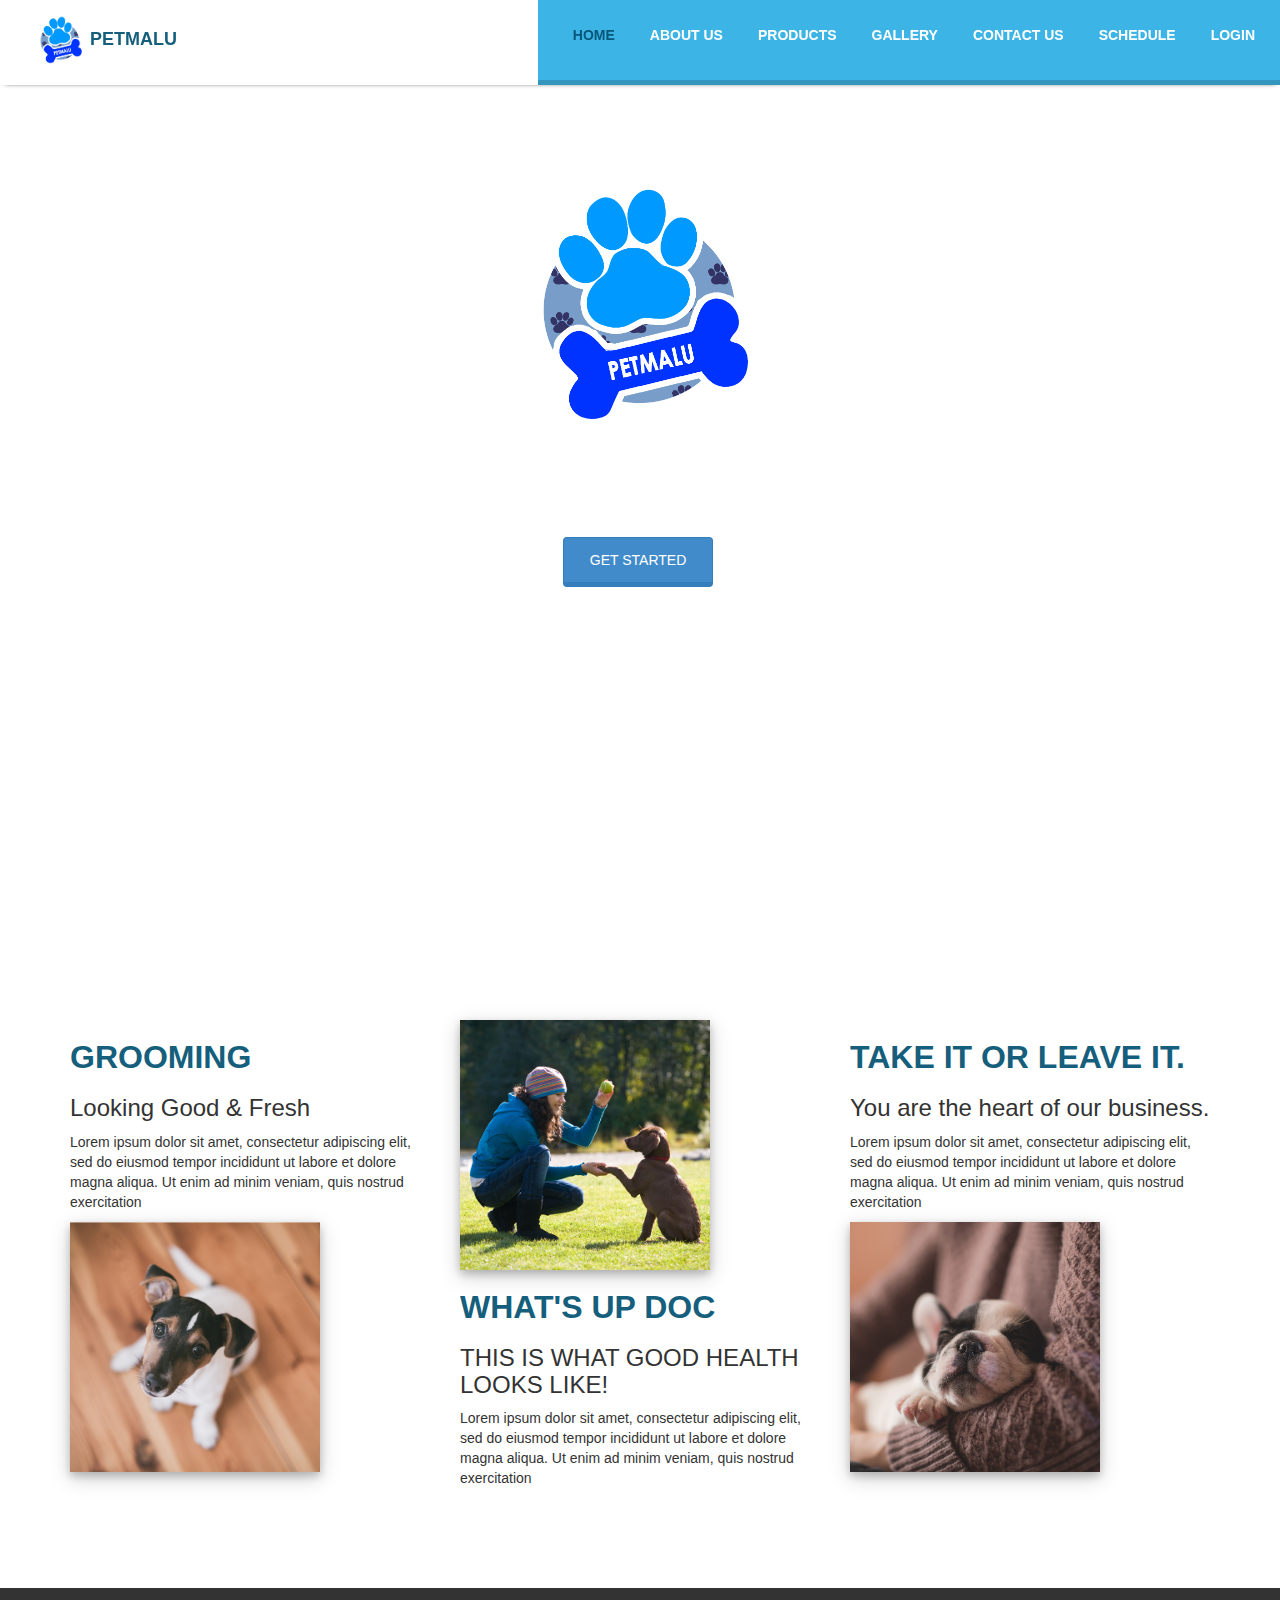
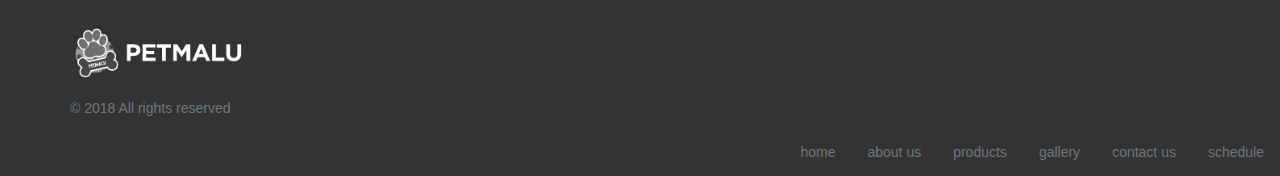
==== index.html @ 25ae1b32 "Fixed click logo with session returns to html without session" ====
<!DOCTYPE html>
<html>
    <head>
        <meta charset="utf-8">
        <meta name="viewport" content="width=device-width, maximum-scale=1">
        <title>Pet Shop</title>
        <script type="text/javascript" src="js/jquery/jquery.min.js"></script>
        <script type="text/javascript" src="js/bootstrap/bootstrap.min.js"></script>
        <script type="text/javascripdt" src="js/bootstrap/jquery.1.8.3.min.js"></script>
        
        <link rel="stylesheet" type="text/css" href="css/bootstrap/bootstrap.css">
        <link rel="stylesheet" type="text/css" href="css/style.css">
        <link rel="stylesheet" type="text/css" href="css/bootstrap/font-awesome.css">
        <link rel="icon" href="images/logo.png" type="image/png">
        <link rel="shortcut icon" href="favicon.io" type="img/x-icon">
        <script src="js/login.js"></script>
    </head>
    <body>
        <!-- NAVIGATION BAR -->
        <nav class="navbar navbar-default navbar-fixed-top">
            <div class="container-fluid">
                <div class="navbar-header">
                    <button type="button" class="navbar-toggle collapsed" data-toggle="collapse" data-target="#bs-example-navbar-collapse-1" aria-expanded="false">
                    <span class="sr-only">Toggle navigation</span>
                    <span class="icon-bar"></span>
                    <span class="icon-bar"></span>
                    <span class="icon-bar"></span>
                    </button>
                    <a class="navbar-brand" href="index.html">
                        <img src="images/logo.png">
                        petmalu
                    </a>
                </div>
                <div class="collapse navbar-collapse" id="bs-example-navbar-collapse-1">
                    <ul class="nav navbar-nav navbar-right">
                        <li class="active"><a href="#">home<span class="sr-only">(current)</span></a></li>
                        <li><a href="about-us.html">about us</a></li>
                        <li><a href="products.html">products</a></li>
                        <li><a href="gallery.html">gallery</a></li>
                        <li><a href="contact-us.html">contact us</a></li>
                        <li><a href="schedule.html">schedule</a></li>
                        <li><a href="#" data-toggle="modal" data-target="#getstarted">login</a></li>
                    </ul>
                </div>
            </div>
        </nav>
        <!--LOGIN MODAL -->
        <!-- Modal -->
        <div class="modal fade" id="getstarted" tabindex="-1" role="dialog" aria-labelledby="myLargeModalLabel" aria-hidden="true">
            <div class="modal-dialog modal-lg">
                <div class="modal-content">
                    <div class="modal-header">
                        <button type="button" class="close" data-dismiss="modal" aria-hidden="true">
                        ×</button>
                        <center>
                        <img src="images/logo.png" style="width: 100px; height: 100px;">
                        </center>
                        <h4 class="modal-title" id="myModalLabel">
                    </div>
                    <div class="modal-body">
                        <div class="row">
                            <div class="col-md-12" >
                                <!-- Nav tabs -->
                                <ul class="nav nav-tabs">
                                    <li class="active"><a href="#Login" data-toggle="tab">Login</a></li>
                                    <li><a href="#Registration" data-toggle="tab">Registration</a></li>
                                </ul>
                                <!-- Tab panes -->
                                <div class="tab-content">
                                    <div class="tab-pane active" id="Login">
                                        <form role="form" class="form-horizontal" action="login.php" method="post">
                                            <div class="form-group">
                                                <label for="email" class="col-sm-2 control-label">
                                                Email</label>
                                                <div class="col-sm-10">
                                                    <input type="email" name="email" class="form-control" id="email" placeholder="Email" />
                                                </div>
                                            </div>
                                            <div class="form-group">
                                                <label for="exampleInputPassword1" class="col-sm-2 control-label">
                                                Password</label>
                                                <div class="col-sm-10">
                                                    <input type="password" name="password" class="form-control" id="password" placeholder="Password" />
                                                </div>
                                            </div>
                                            <span class='label label-danger' id="loginError"></span><br> 
                                            <div class="row">
                                                <div class="col-sm-2">
                                                </div>
                                                <div class="col-sm-10">
                                                    <button type="submit" id="btnLogin" name="submit" class="btn btn-primary btn-sm" style="height: 40px;">
                                                    Submit</button><br>
                                                    <a href=""">Forgot your password?</a>
                                                </div>
                                            </div>
                                        </form>
                                    </div>
                                    <div class="tab-pane" id="Registration">
                                        <form role="form" class="form-horizontal" method="post" action="register.php" enctype="multipart/form-data">
                                            <div class="form-group">
                                                <label for="email" class="col-sm-2 control-label">
                                                Name</label>
                                                <div class="col-sm-10">
                                                    <div class="row">
                                                        <div class="col-sm-12">
                                                            <input type="text" name="userName" class="form-control" placeholder="Name" />
                                                        </div>
                                                    </div>
                                                </div>
                                            </div>
                                            <div class="form-group">
                                                <label for="age" class="col-sm-2 control-label">
                                                Age</label>
                                                <div class="col-sm-10">
                                                    <input type="number" name="userAge" class="form-control" id="age" placeholder="Age" min="0" />
                                                </div>
                                            </div>
                                            <div class="form-group">
                                                <label for="address" class="col-sm-2 control-label">
                                                Address</label>
                                                <div class="col-sm-10">
                                                    <input type="text" name="userAddress" class="form-control" id="address" placeholder="Address" />
                                                </div>
                                            </div>
                                            <div class="form-group">
                                                <label for="birthday" class="col-sm-2 control-label">
                                                Birthday</label>
                                                <div class="col-sm-10">
                                                    <input type="date" name="userBirthday" class="form-control" id="birthday" placeholder="" />
                                                </div>
                                            </div>
                                            <div class="form-group">
                                                <label for="email" class="col-sm-2 control-label">
                                                Email</label>
                                                <div class="col-sm-10">
                                                    <input type="email" name="userEmail" class="form-control" id="regEmail" placeholder="Email" />
                                                </div>
                                            </div>
                                            <div class="form-group">
                                                <label for="password" class="col-sm-2 control-label">
                                                Password</label>
                                                <div class="col-sm-10">
                                                    <input type="password" name="userPassword" class="form-control" id="password" placeholder="" />
                                                </div>
                                            </div>
                                            <div class="form-group">
                                                <form action="upload.php" method="post" enctype="multipart/form-data">
                                                    <label for="upload" class="col-sm-4 control-label">
                                                    Select image of your pet to upload:</label>
                                                    <div class="col-sm-8">
                                                        <input type="file" name="userImage" id="fileToUpload"  style="padding-bottom: 10px;">
                                                        <input type="submit" value="Upload Image" name="userImage" class="upload-btn">
                                                    </div>
                                                </div>
                                                <div class="form-group">
                                                    <label for="pet-name" class="col-sm-2 control-label">
                                                    Pet's name</label>
                                                    <div class="col-sm-10">
                                                        <input type="text" name="userPetName" class="form-control" id="pet-name" placeholder="" />
                                                    </div>
                                                </div>
                                                <div class="form-group">
                                                    <label for="breed" class="col-sm-2 control-label">
                                                    Breed</label>
                                                    <div class="col-sm-10">
                                                        <input type="text" name="userPetBreed" class="form-control" id="breed" placeholder="" />
                                                    </div>
                                                </div>
                                                <div class="form-group">
                                                    <label for="size" class="col-sm-2 control-label">
                                                    Size of your pet</label>
                                                    <div class="col-sm-10">
                                                        <div class="radio">
                                                            <label><input type="radio" name="userPetSize" value="Small">Small</label>
                                                        </div>
                                                        <div class="radio">
                                                            <label><input type="radio" name="userPetSize" value="Medium">Medium</label>
                                                        </div>
                                                        <div class="radio">
                                                            <label><input type="radio" name="userPetSize" value="Large">Large</label>
                                                        </div>
                                                    </div>
                                                </div>
                                                <div class="form-group">
                                                    <label for="color" class="col-sm-2 control-label">
                                                    Color</label>
                                                    <div class="col-sm-6">
                                                        <input type="text" class="form-control" name="userPetColor" id="color" placeholder="" />
                                                    </div>
                                                </div>
                                            <div class="row">
                                                <div class="col-sm-2">
                                                </div>
                                                <div class="col-sm-150">
                                                   <button type="submit" name="regSubmit" class="btn btn-primary btn-sm" style="height: 40px;">
                                                    Submit</button>
                                                    <button type="button" class="btn btn-default btn-sm" style="height: 40px;">
                                                    Cancel</button>
                                                    </form>
                                                </div>
                                            </div>
                                        </form>
                                    </div>
                                </div>
                            </div>
                        </div>
                    </div>
                    <div class="modal-footer">
                    </div>
                </div>
            </div>
        </div>
        <div class="overlay">
            <div class="container">
                <figure class="logo">
                    <a href="#"><img src="images/logo.png" alt=""></a>
                </figure>
                <!-- <h1 class="animated fadeInDown delay-07s">PETMALU</h1> -->
                <h1>YOUR ONE STOP PETSHOP</h1>
                <button type="button" class="btn btn-primary" data-toggle="modal" data-target="#getstarted">
                
                GET STARTED
                </button>
                <i class="fa fa-user-alt"></i>
            </div>
        </div>
        <!-- CAROUSEL -->
        <div id="myCarousel" class="carousel slide" data-ride="carousel">
            <!-- Indicators -->
            <ol class="carousel-indicators">
                <li data-target="#myCarousel" data-slide-to="0" class="active"></li>
                <li data-target="#myCarousel" data-slide-to="1"></li>
                <li data-target="#myCarousel" data-slide-to="2"></li>
            </ol>
            <!-- Wrapper for slides -->
            <div class="carousel-inner">
                <div class="item active">
                    <img src="images/slide1.jpg" alt="Los Angeles">
                </div>
                <div class="item">
                    <img src="images/slide2.jpg" alt="Chicago">
                </div>
                <div class="item">
                    <img src="images/slide3.jpg" alt="New York">
                </div>
            </div>
        </div>
        <section>
            <div class="container">
                <div class="row">
                    <div class="col-md-4 home-img" style="padding-top: 30px;">
                        <h1>grooming</h1>
                        <h3>Looking Good & Fresh</h3>
                        <p>
                            Lorem ipsum dolor sit amet, consectetur adipiscing elit, sed do eiusmod tempor incididunt ut labore et dolore magna aliqua. Ut enim ad minim veniam, quis nostrud exercitation
                        </p>
                        <img src="images/grooming-1.jpg">
                    </div>
                    <div class="col-md-4 home-img" style="padding-top: 30px;">
                        <img src="images/training.jpg">
                        <h1>what's up doc</h1>
                        <h3>THIS IS WHAT GOOD HEALTH LOOKS LIKE!</h3>
                        <p>
                            Lorem ipsum dolor sit amet, consectetur adipiscing elit, sed do eiusmod tempor incididunt ut labore et dolore magna aliqua. Ut enim ad minim veniam, quis nostrud exercitation
                        </p>
                        
                    </div>
                    <div class="col-md-4 home-img" style="padding-top: 30px;">
                        <h1>take it or leave it.</h1>
                        <h3>You are the heart of our business.</h3>
                        <p>
                            Lorem ipsum dolor sit amet, consectetur adipiscing elit, sed do eiusmod tempor incididunt ut labore et dolore magna aliqua. Ut enim ad minim veniam, quis nostrud exercitation
                        </p>
                        <img src="images/jumbotron1.jpg">
                    </div>
                </div>
            </div>
        </section>
        <footer>
            <div class="container">
                <img src="images/logo-bnw-1.png">
                <p>&copy; 2018 All rights reserved</p>
            </div>
            <ul class="">
                <li><a href="schedule.html">schedule</a></li>
                <li><a href="contact-us.html">contact us</a></li>
                <li><a href="gallery.html">gallery</a></li>
                <li><a href="products.html">products</a></li>
                <li><a href="about-us.html">about us</a></li>
                <li class="active"><a href="index.html">home</a></li>
            </ul>
        </footer>
    </body>
</html>
---- css/style.css ----
/*GENERAL SECTION*/

h1 {
	text-transform: uppercase;
	color: #155f7d;
	font-weight: bolder;
	font-size: 32px;
}

section {
	padding-left: 30px;
	padding-right: 30px;
	padding-top: 90px;
	padding-bottom: 90px;
	margin: 0 auto;
}

/*NAVIGATION BAR*/

.navbar {
	padding-left: 20px;
	border-radius: 0px;
	margin: 0;

}

.navbar-nav {
	padding-top: 0px;
	border-bottom: 5px solid #3296bf;
}

.navbar-default {
	background-color: #fff;
	border: none;
	box-shadow:0 3px 5px -5px #000;
	text-transform: uppercase;
}
.navbar-default .navbar-nav > li > a {
	color: #fff;
	font-weight: bolder;
	font-size: 14px;
	padding-top: 25px;
	padding-bottom: 35px;
	padding-right: 20px;
}
.navbar-default .navbar-nav > li > a:hover, .navbar-default .navbar-nav > li > a:focus {
	background-color: transparent;
	color: #155f7d;
}

.navbar-default .navbar-nav > li > a:visited, .navbar-default {
	text-decoration: none;
}

.navbar-default .navbar-nav > .active > a, .navbar-default .navbar-nav > .active > a:hover, .navbar-default .navbar-nav > .active > a:focus {
	background-color: transparent;
	color: #075677;
}

.navbar-right {
	background-color: #3cb4e6;
	padding-left: 20px;
	padding-right: 20px;
}

.navbar-brand img {
	width: 50px;
	height: 50px;
	padding: 0px;
}

.navbar-default .navbar-brand:hover, .navbar-default .navbar-brand {
	color: #155f7d;
	font-weight: bolder;
}


/*CAROUSEL*/
.carousel-inner > .item > img, .carousel-inner > .item > a > img{
	display: block; 
    height: 100vh;
    width: 100vw;
    background-size: cover;
}

.overlay { 
  color:#fff;
  position:absolute;
  z-index:12;
  top:20%;
  left:0;
  width:100%;
  text-align:center;
}

.overlay img {
	width: 250px;
	height: 250px;
}

.overlay h1 {
	font-size: 70px;
	font-family: Century Gothic;
	font-weight: bold;
	color: #fff;
 	/*font-family: 'Open Sans', sans-serif;*/
}

.logo{
	/*width:130px;*/
	margin:0 auto 5px;
}

.home-img img {
	width: 250px;
	height: 250px;
	box-shadow: 0 4px 8px 0 rgba(0, 0, 0, 0.2), 0 6px 20px 0 rgba(0, 0, 0, 0.19);
}	

/*MODAL*/
.modal-content {
	.border-radius: 0px;
}

.modal-header {
	border-bottom: none;
}

.modal-footer {
	border-top: none;
}

.nav-tabs {
    margin-bottom: 15px;
}
.sign-with {
    margin-top: 25px;
    padding: 20px;
}



/*JUMBOTRON*/
.jumbotron {
	background-image: url("./../images/jumbotron12.jpg");
	background-size: cover;
	padding-top:50px;
	padding-bottom: 90px;
	padding-left: 90px;
	padding-right: 90px;
	color: #fff;
	font-size: 25px;
	margin-bottom: 0px;
} 

/*images*/
.grooming img {
	width: 250px;
	height: 250px;
	box-shadow: 0 4px 8px 0 rgba(0, 0, 0, 0.2), 0 6px 20px 0 rgba(0, 0, 0, 0.19);
}

.grooming p {
	padding-top: 10px;
}

/*pet of the month*/
/*.polaroid img {
	width: 350px;
	height: 350px;
	box-shadow: 0 4px 8px 0 rgba(0, 0, 0, 0.2), 0 6px 20px 0 rgba(0, 0, 0, 0.19);
}
*/

.polaroid  {
  width: 350px;
  height: 350px;
  box-shadow: 0 0 0 0 rgba(0, 0, 0, 0.2), 0 0px 20px 0 rgba(0, 0, 0, 0.19);
  text-align: center;
}

.polaroid:hover {
	box-shadow: 0 4px 8px 0 rgba(0, 0, 0, 0.2), 0 6px 20px 0 rgba(0, 0, 0, 0.19);
}


.container-img {
  padding: 10px;
  box-shadow: 0 4px 8px 0 rgba(0, 0, 0, 0.2), 0 6px 20px 0 rgba(0, 0, 0, 0.19);
  font-size: 20px;
  font-weight: bolder;
  color: #075677;
}



/*about us page*/
.grooming {
	padding-top: 50px;
	padding-bottom: 50px;
}


/*schedule page*/
.doctor-sched {
	padding: 30px;
}

/*BUTTONS*/
.btn-primary {
	color: #ffffff;
    background-color: #428bca;
    width: 150px;
    height: 50px;
    border-bottom: 5px solid #357ebd;
}


.btn-success {
	color: #ffffff;
    background-color: #428bca;
    width: 150px;
    height: 50px;
    border-bottom: 5px solid #357ebd;
    border-top-color: transparent;
    border-left-color: transparent;
    border-right-color: transparent;
    width: 200px;
    height: 60px;
    box-shadow:0 5px 5px -5px #000;
}

.btn-success:hover {
	background-color: #155f7d;
	 border-bottom: 5px solid #357ebd;
	 border-top-color: transparent;
    border-left-color: transparent;
    border-right-color: transparent;
}

.btn-success:active {
	background-color: #155f7d;
	 border-bottom: 5px solid #357ebd;
	 border-top-color: transparent;
    border-left-color: transparent;
    border-right-color: transparent;
}

.btn-success:visited {
	background-color: #155f7d;
	 border-bottom: 5px solid #357ebd;
	 border-top-color: transparent;
    border-left-color: transparent;
    border-right-color: transparent;
}

.btn-success:focus {
	background-color: #155f7d;
	 border-bottom: 5px solid #357ebd;
	 border-top-color: transparent;
    border-left-color: transparent;
    border-right-color: transparent;
}

.upload-btn {
	color: #ffffff;
    background-color: #3cb4e6;
    width: 150px;
    height: 30px;
    border-bottom: 5px solid #3296bf;
    border-top-color: transparent;
    border-left-color: transparent;
    border-right-color: transparent;
    width: 200px;
    box-shadow:0 5px 5px -5px #000;
}
/*schedule section*/

.grooming-pnl {
	background-image: url("./../images/slide2.jpg");
	background-size: cover;
	width: 100%;
	height: 100vh;
	margin: 0px;
	padding-top: 300px;
}

.services-pnl {
	background-image: url("./../images/slide1.jpg");
	background-size: cover;
	width: 100%;
	height: 100vh;
	margin: 0px;
	padding-top: 300px;
}

/*product page*/

.sidebar {
	background-color: #333;
	height: 100vh;
	padding-right: 0px;
	/*position: fixed;*/
}

.sidebar h3 h4 {
	color: #fff;
}

.dashboard {
	padding-top: 80px;
}

.box-panel {
	border: 2px solid #eee;
	padding: 20px;
	width: 250px;
	height: 250px;
}

.box-panel:hover {
	box-shadow: 0 4px 8px 0 rgba(0, 0, 0, 0.2), 0 6px 20px 0 rgba(0, 0, 0, 0.19);
}
.dog-food {
	padding-bottom: 50px;
}
.dog-food img {
	width: 150px;
	height: 150px;
	box-shadow: 0 4px 8px 0 rgba(0, 0, 0, 0.2), 0 6px 20px 0 rgba(0, 0, 0, 0.19);
}
/*side navigation*/
.sidenav {
	padding-top: 80px;
	padding-left: 20px;
	padding-right: 20px;

    height: 100%;
    width: 200px;
    position: fixed;
    z-index: 1;
    top: 0;
    left: 0;
    background-color: #111;
    overflow-x: hidden;
    /*text-transform: uppercase;*/
    color: #818181;
}

.sidenav a {
    padding: 6px 8px 6px 16px;
    text-decoration: none;
    font-size: 14px;
    color: #fff;
    display: block;
    /*text-transform: uppercase;*/
   
}

.sidenav a:hover {
    color: #f1f1f1;
    background-color: #3cb4e6;
}

.main {
    margin-left: 200px; 
    font-size: 28px;
    padding-top: 100px;
    padding-left: 20px;
    padding-right: 20px;
}


/*FOOTER*/
footer {
	background-color: #333;
	padding-top: 40px;

}

footer p {
	padding-top: 20px;
	color: #6c757d!important;
}

footer ul {
    list-style-type: none;
    margin: 0;
    padding: 0;
    overflow: hidden;
    background-color: #333;
}

footer li {
    float: right;
}

footer li a {
    display: block;
    color: #6c757d;
    text-align: center;
    padding: 14px 16px;
    text-decoration: none;
}

footer h1 {
	color: #fff;
}

footer img {
	width: 180px;
	height: 50px;
}
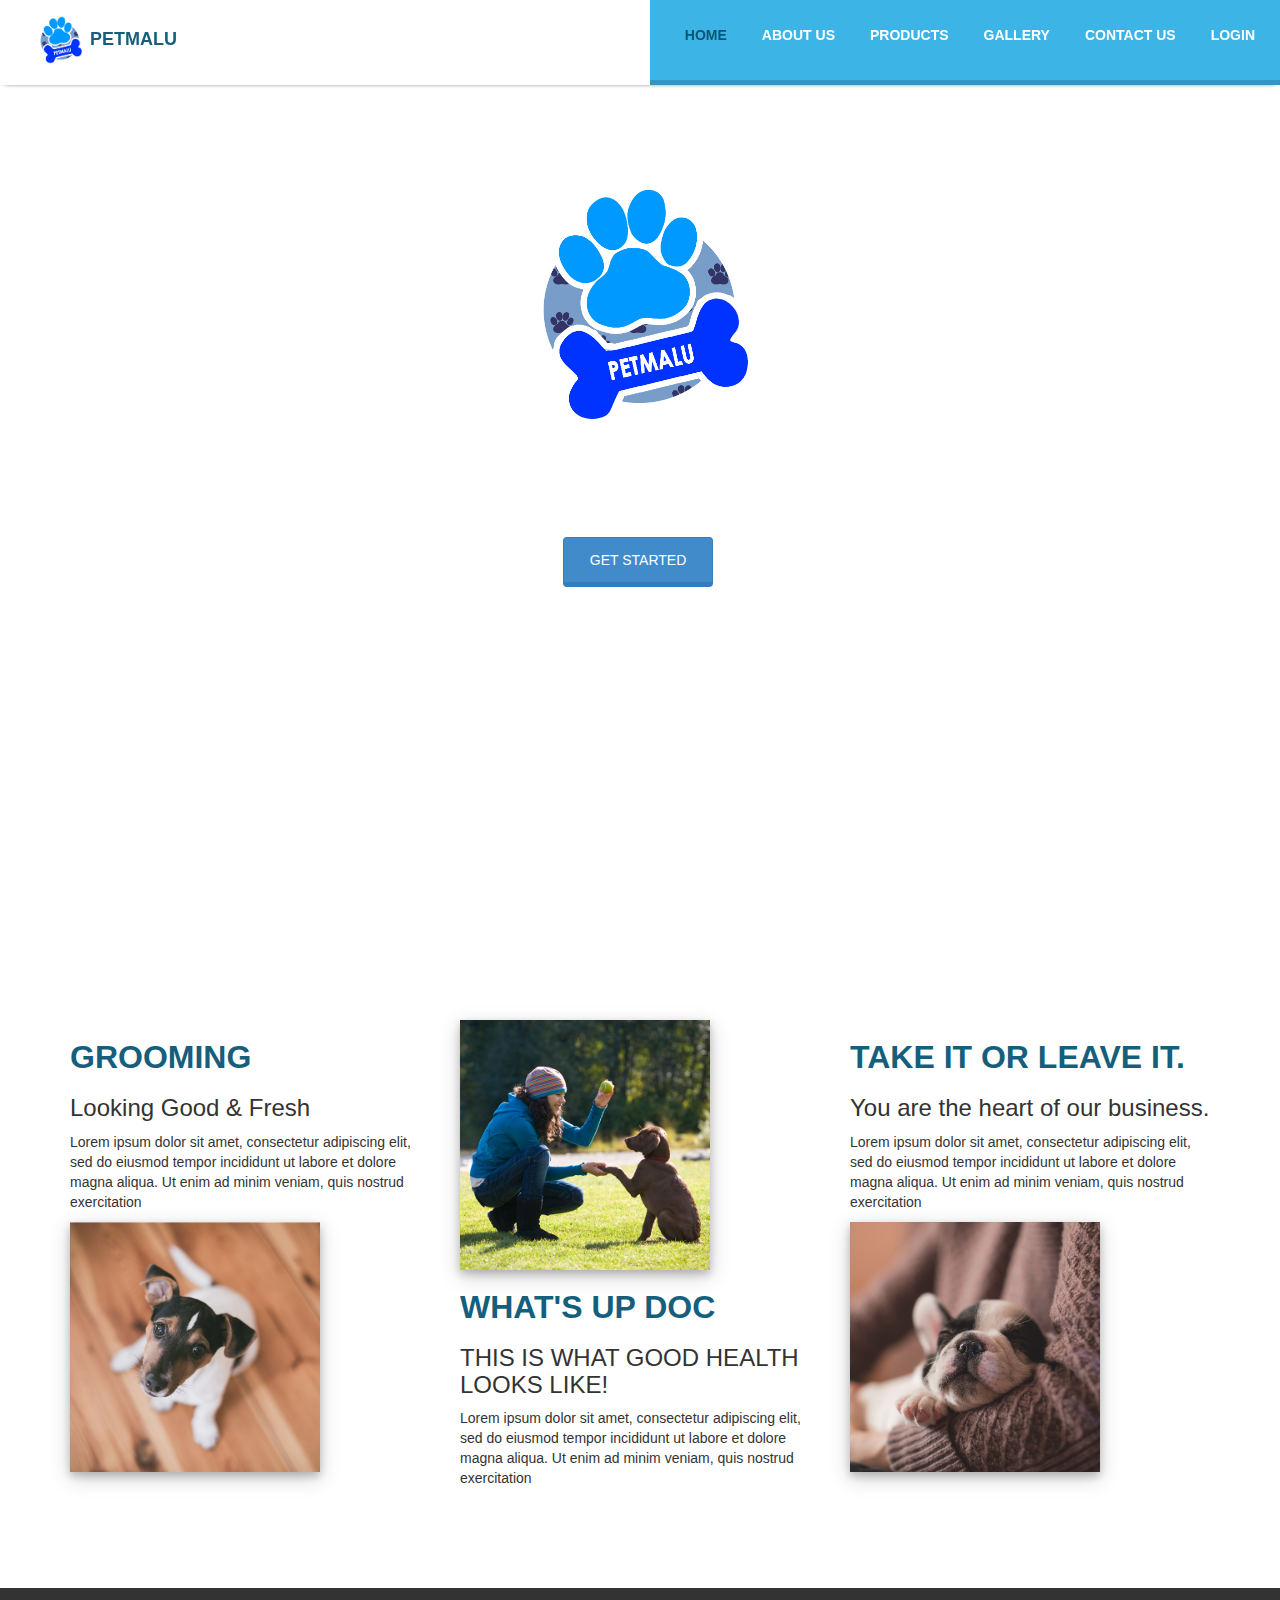
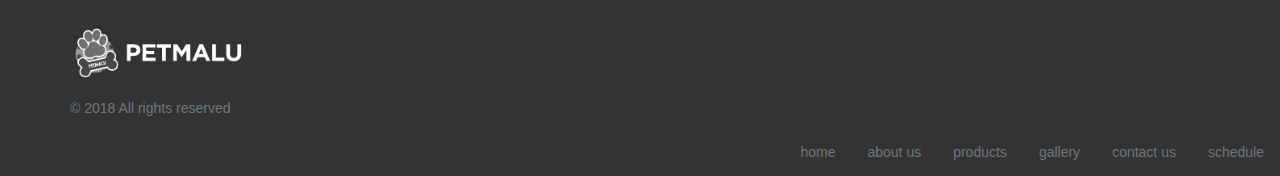
==== commit bf73f5c1: "fixed login validation and removed schedule for members" ====
--- a/index.html
+++ b/index.html
@@ -13,9 +13,7 @@
         <link rel="stylesheet" type="text/css" href="css/bootstrap/font-awesome.css">
         <link rel="icon" href="images/logo.png" type="image/png">
         <link rel="shortcut icon" href="favicon.io" type="img/x-icon">
-        <script src="js/login.js"></script>
-    </head>
-    <body>
+
         <!-- NAVIGATION BAR -->
         <nav class="navbar navbar-default navbar-fixed-top">
             <div class="container-fluid">
@@ -38,7 +36,7 @@
                         <li><a href="products.html">products</a></li>
                         <li><a href="gallery.html">gallery</a></li>
                         <li><a href="contact-us.html">contact us</a></li>
-                        <li><a href="schedule.html">schedule</a></li>
+                        <!-- <li><a href="schedule.html">schedule</a></li> -->
                         <li><a href="#" data-toggle="modal" data-target="#getstarted">login</a></li>
                     </ul>
                 </div>
@@ -68,7 +66,8 @@
                                 <!-- Tab panes -->
                                 <div class="tab-content">
                                     <div class="tab-pane active" id="Login">
-                                        <form role="form" class="form-horizontal" action="login.php" method="post">
+                                        <!-- <form role="form" class="form-horizontal" method="POST"> -->
+                                        <div class="form-horizontal">
                                             <div class="form-group">
                                                 <label for="email" class="col-sm-2 control-label">
                                                 Email</label>
@@ -83,17 +82,20 @@
                                                     <input type="password" name="password" class="form-control" id="password" placeholder="Password" />
                                                 </div>
                                             </div>
-                                            <span class='label label-danger' id="loginError"></span><br> 
+                                            
                                             <div class="row">
                                                 <div class="col-sm-2">
-                                                </div>
-                                                <div class="col-sm-10">
+                                                    
+                                                </div>
+                                                <div class="col-sm-10">
+                                                    <span class='label label-danger' id="loginError" style="margin-bottom:5px;"></span> <br>
                                                     <button type="submit" id="btnLogin" name="submit" class="btn btn-primary btn-sm" style="height: 40px;">
                                                     Submit</button><br>
-                                                    <a href=""">Forgot your password?</a>
-                                                </div>
-                                            </div>
-                                        </form>
+                                                    <a href="">Forgot your password?</a>
+                                                </div>
+                                            </div>
+                                        </div>
+                                        <!-- </form> -->
                                     </div>
                                     <div class="tab-pane" id="Registration">
                                         <form role="form" class="form-horizontal" method="post" action="register.php" enctype="multipart/form-data">
@@ -140,7 +142,7 @@
                                                 <label for="password" class="col-sm-2 control-label">
                                                 Password</label>
                                                 <div class="col-sm-10">
-                                                    <input type="password" name="userPassword" class="form-control" id="password" placeholder="" />
+                                                    <input type="password" name="userPassword" class="form-control" placeholder="" />
                                                 </div>
                                             </div>
                                             <div class="form-group">
@@ -290,5 +292,6 @@
                 <li class="active"><a href="index.html">home</a></li>
             </ul>
         </footer>
+        <script src="js/login.js"></script>
     </body>
 </html>
